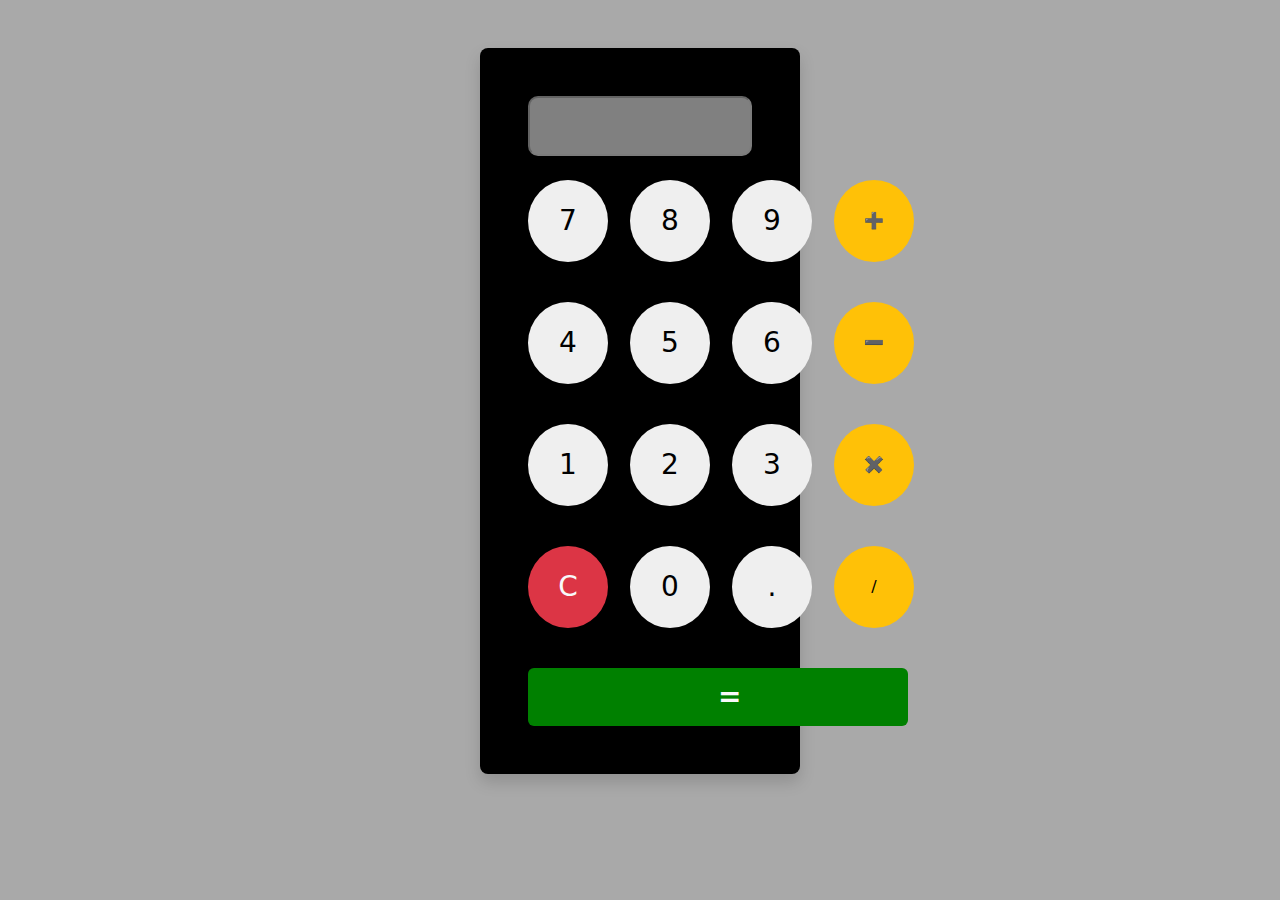
==== index.html @ c6b5d59b "Update and rename Calculator.html to index.html" ====
<!DOCTYPE html>
<html>
<head>
    <meta name="viewport" content="width=device-width, initial-scale=1.0">
    <link rel="stylesheet" href="css/all.min.css">
    <link rel="stylesheet" href="css/bootstrap.min.css">
    <link rel="stylesheet" href="css/style.css">
    <title>Calculator JS</title>

</head>
<body>
    <div class="bg-black shadow rounded-3 w-25 container m-auto mt-5 p-5">
        <input type="text" class="px-2" id="screen" disabled>
        <div class="btns mt-4">
            <button onclick="appendNumber('7')" class="button-option border-0">7</button>
            <button onclick="appendNumber('8')" class="button-option border-0">8</button>
            <button onclick="appendNumber('9')" class="button-option border-0">9</button>
            <button class="btn btn-warning rounded-circle border-0 operator" onclick="setOperation('+')">➕</button>
            <button onclick="appendNumber('4')" class="button-option border-0">4</button>
            <button onclick="appendNumber('5')" class="button-option border-0">5</button>
            <button onclick="appendNumber('6')" class="button-option border-0">6</button>
            <button class="btn btn-warning rounded-circle border-0 operator" onclick="setOperation('-')">➖</button>
            <button onclick="appendNumber('1')" class="button-option border-0">1</button>
            <button onclick="appendNumber('2')" class="button-option border-0">2</button>
            <button onclick="appendNumber('3')" class="button-option border-0">3</button>
            <button class="btn btn-warning rounded-circle border-0 operator" onclick="setOperation('*')">✖️</button>
            <button class="clear bg-danger text-light border-0" onclick="clearDisplay()">C</button>
            <button onclick="appendNumber('0')" class="button-option border-0">0</button>
            <button onclick="appendNumber('.')" class="button-option border-0">.</button>
            <button class="btn btn-warning rounded-circle border-0 operator" onclick="setOperation('/')">/</button>

            <button class="btn fw-bold text-light border-0 equal" id="equlBtn" onclick="calculate()">=</button>

        </div>
    </div>


<script src="JS/workshop.js"></script>
</body>
</html>
---- css/style.css ----
*{
    box-sizing: border-box;
}
body{
    background-color: darkgray;
}
#screen{
    color: white;
    font-size: 20px;
    background-color: grey;
    height: 60px;
    width: 100%;
    border-radius: 10px;
}
.btns{
    display: grid;
    grid-template-columns: 80px 80px 80px 80px;
    row-gap: 40px;
    column-gap: 22px;
}
button{
    border-radius: 50%;
    font-size: 28px;
    padding: 20px;
}
#equlBtn{
    padding: 8px 190px;
    font-size: 28px;
    background-color: green;
}
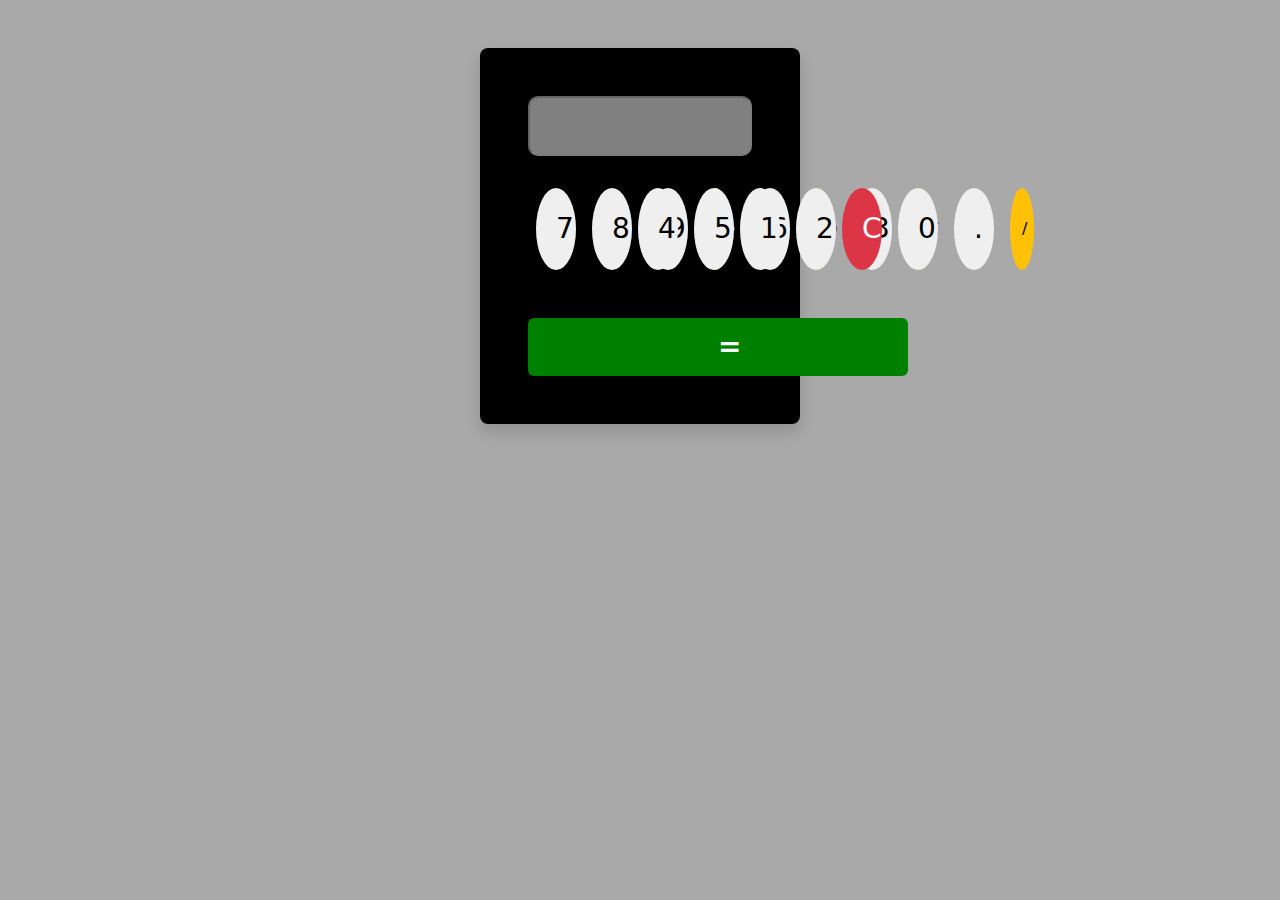
==== commit e51fae8d: "Update index.html" ====
--- a/index.html
+++ b/index.html
@@ -9,28 +9,40 @@
 
 </head>
 <body>
-    <div class="bg-black shadow rounded-3 w-25 container m-auto mt-5 p-5">
-        <input type="text" class="px-2" id="screen" disabled>
-        <div class="btns mt-4">
-            <button onclick="appendNumber('7')" class="button-option border-0">7</button>
-            <button onclick="appendNumber('8')" class="button-option border-0">8</button>
-            <button onclick="appendNumber('9')" class="button-option border-0">9</button>
-            <button class="btn btn-warning rounded-circle border-0 operator" onclick="setOperation('+')">➕</button>
-            <button onclick="appendNumber('4')" class="button-option border-0">4</button>
-            <button onclick="appendNumber('5')" class="button-option border-0">5</button>
-            <button onclick="appendNumber('6')" class="button-option border-0">6</button>
-            <button class="btn btn-warning rounded-circle border-0 operator" onclick="setOperation('-')">➖</button>
-            <button onclick="appendNumber('1')" class="button-option border-0">1</button>
-            <button onclick="appendNumber('2')" class="button-option border-0">2</button>
-            <button onclick="appendNumber('3')" class="button-option border-0">3</button>
-            <button class="btn btn-warning rounded-circle border-0 operator" onclick="setOperation('*')">✖️</button>
-            <button class="clear bg-danger text-light border-0" onclick="clearDisplay()">C</button>
-            <button onclick="appendNumber('0')" class="button-option border-0">0</button>
-            <button onclick="appendNumber('.')" class="button-option border-0">.</button>
-            <button class="btn btn-warning rounded-circle border-0 operator" onclick="setOperation('/')">/</button>
+    <div class="bg-black shadow rounded-3 w-25 container container-sm m-auto mt-5 p-5">
+        <input type="text" class="px-3" id="screen" disabled>
+        <div class="btns mt-4 row">
+            <div class="row-cols-5 d-flex">
+                <button onclick="appendNumber('7')" class="button-option border-0 flex-grow-1 m-2">7</button>
+                <button onclick="appendNumber('8')" class="button-option border-0 flex-grow-1 m-2">8</button>
+                <button onclick="appendNumber('9')" class="button-option border-0 flex-grow-1 m-2">9</button>
+                <button class="btn btn-warning rounded-circle border-0 operator flex-grow-1 m-2" onclick="setOperation('+')">➕</button>
+            </div>
 
-            <button class="btn fw-bold text-light border-0 equal" id="equlBtn" onclick="calculate()">=</button>
+            <div class="row-cols-5 d-flex">
+                <button onclick="appendNumber('4')" class="button-option border-0 flex-grow-1 m-2">4</button>
+                <button onclick="appendNumber('5')" class="button-option border-0 flex-grow-1 m-2">5</button>
+                <button onclick="appendNumber('6')" class="button-option border-0 flex-grow-1 m-2">6</button>
+                <button class="btn btn-warning rounded-circle border-0 operator flex-grow-1 m-2" onclick="setOperation('-')">➖</button>
+            </div>
 
+            <div class="row-cols-5 d-flex">
+                <button onclick="appendNumber('1')" class="button-option border-0 flex-grow-1 m-2">1</button>
+                <button onclick="appendNumber('2')" class="button-option border-0 flex-grow-1 m-2">2</button>
+                <button onclick="appendNumber('3')" class="button-option border-0 flex-grow-1 m-2">3</button>
+                <button class="btn btn-warning rounded-circle border-0 operator flex-grow-1 m-2" onclick="setOperation('*')">✖️</button>
+            </div>
+
+            <div class="row-cols-5 d-flex">
+                <button class="clear bg-danger text-light border-0 flex-grow-1 m-2" onclick="clearDisplay()">C</button>
+                <button onclick="appendNumber('0')" class="button-option border-0 flex-grow-1 m-2">0</button>
+                <button onclick="appendNumber('.')" class="button-option border-0 flex-grow-1 m-2">.</button>
+                <button class="btn btn-warning rounded-circle border-0 operator flex-grow-1 m-2" onclick="setOperation('/')">/</button>
+            </div>
+
+            <div class="row-cols-4 d-flex">
+                <button class="btn fw-bold text-light border-0 equal flex-grow-1" id="equlBtn" onclick="calculate()">=</button>
+            </div>
         </div>
     </div>
 
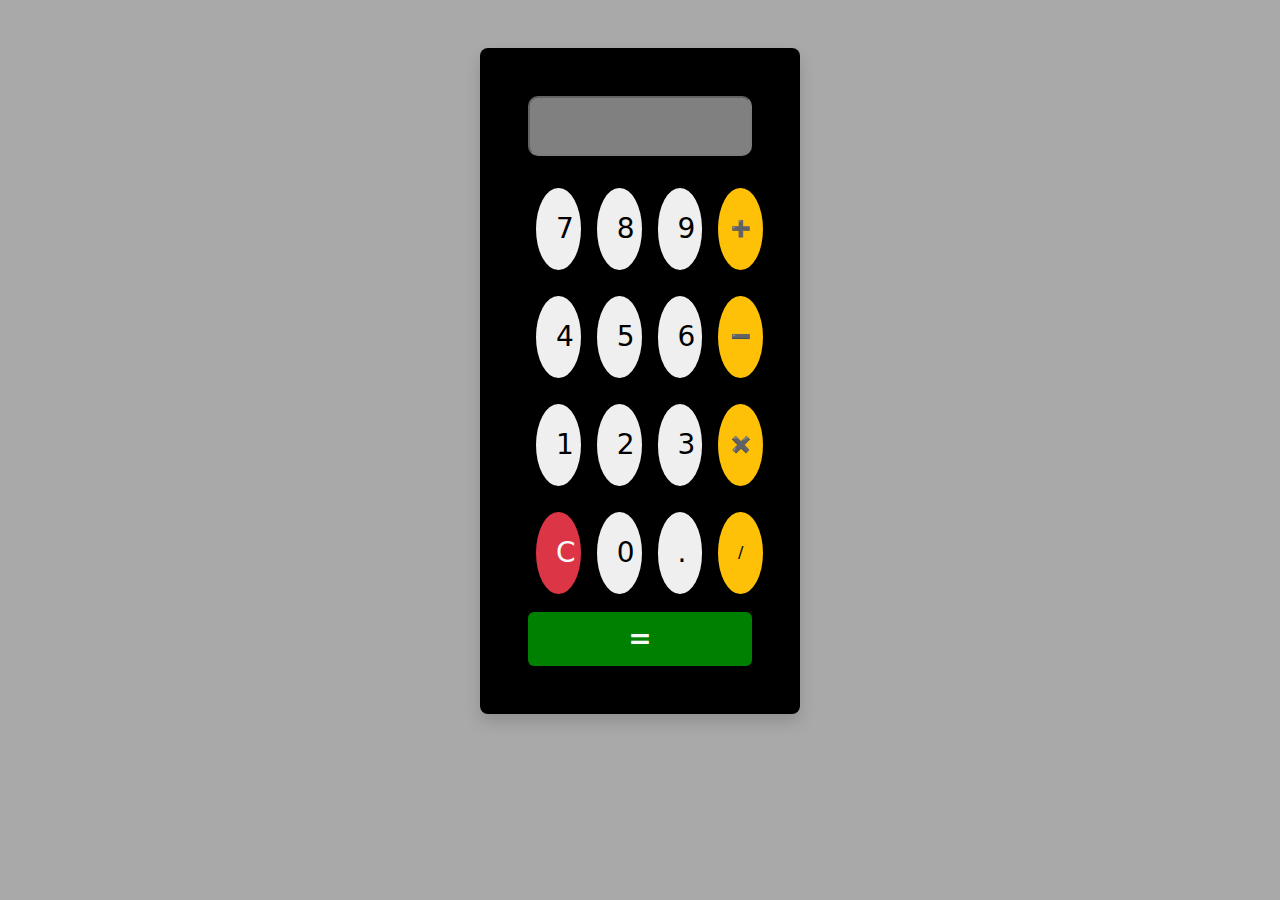
==== commit 75148e27: "Add files via upload" ====
--- a/index.html
+++ b/index.html
@@ -49,4 +49,4 @@
 
 <script src="JS/workshop.js"></script>
 </body>
-</html>
+</html>--- a/css/style.css
+++ b/css/style.css
@@ -13,10 +13,7 @@
     border-radius: 10px;
 }
 .btns{
-    display: grid;
-    grid-template-columns: 80px 80px 80px 80px;
-    row-gap: 40px;
-    column-gap: 22px;
+    row-gap: 10px;
 }
 button{
     border-radius: 50%;
@@ -24,7 +21,7 @@
     padding: 20px;
 }
 #equlBtn{
-    padding: 8px 190px;
+    width: 100%;
     font-size: 28px;
     background-color: green;
-}+}
